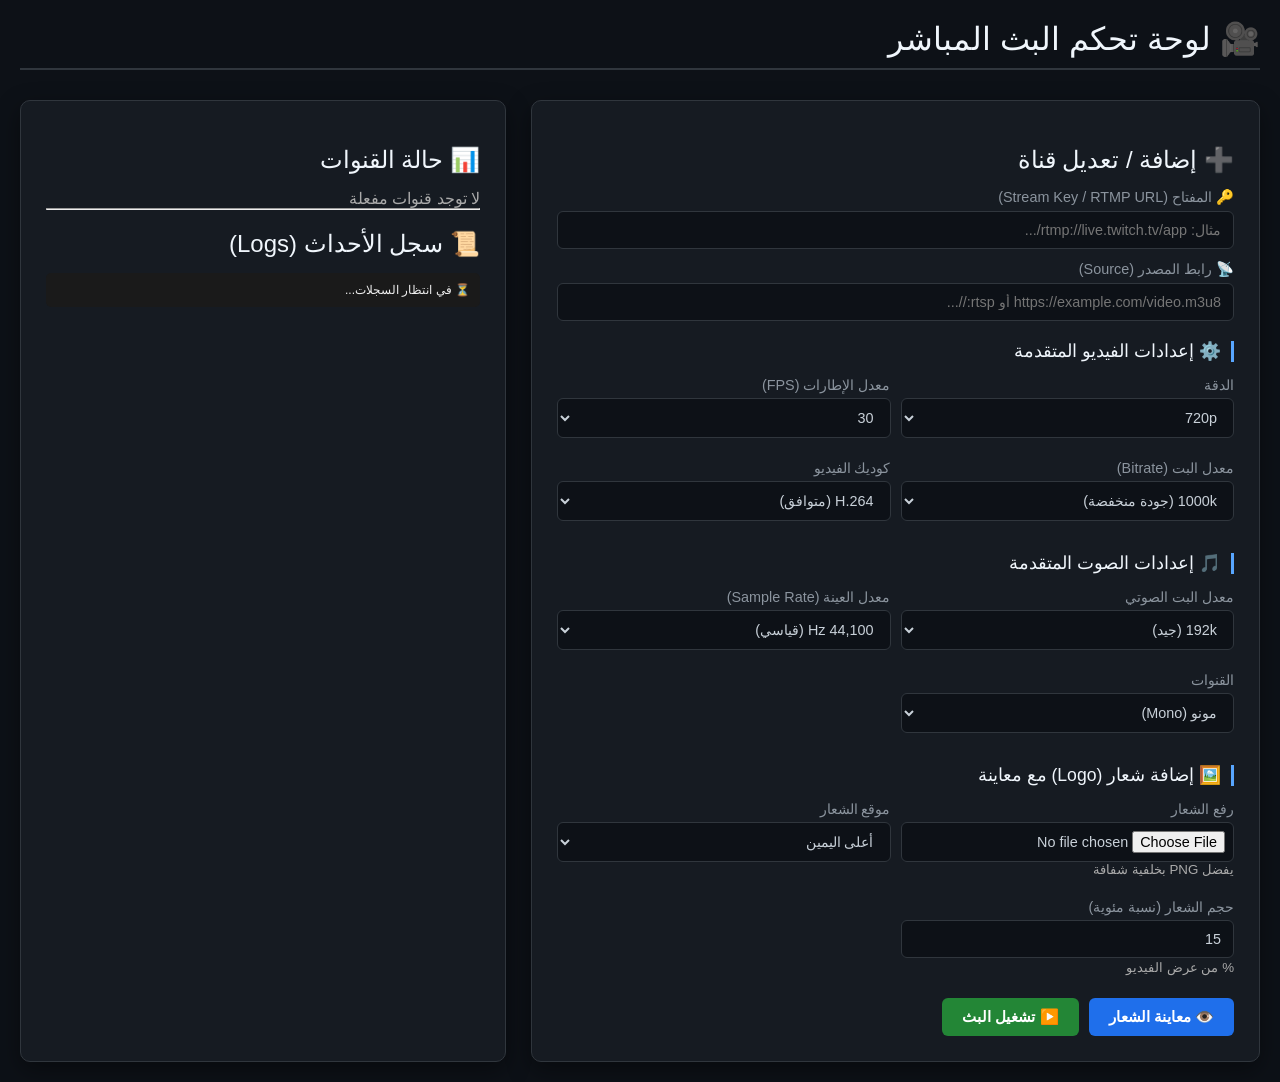
==== templates/index.html @ 967a6b56 "stre" ====
<!DOCTYPE html>
<html lang="ar" dir="rtl">
<head>
    <meta charset="UTF-8">
    <meta name="viewport" content="width=device-width, initial-scale=1.0">
    <title>لوحة تحكم البث الاحترافية</title>
    <link rel="stylesheet" href="/static/style.css">
</head>
<body>
    <div class="container">
        <h1>🎥 لوحة تحكم البث المباشر</h1>
        
        <div class="grid">
            <!-- العمود الأيسر: إضافة قناة وإعدادات -->
            <div class="card">
                <h2>➕ إضافة / تعديل قناة</h2>
                <form id="channelForm">
                    <div class="form-group">
                        <label>🔑 المفتاح (Stream Key / RTMP URL)</label>
                        <input type="text" id="streamKey" placeholder="مثال: rtmp://live.twitch.tv/app/..." required>
                    </div>
                    <div class="form-group">
                        <label>📡 رابط المصدر (Source)</label>
                        <input type="text" id="sourceUrl" placeholder="https://example.com/video.m3u8 أو rtsp://..." required>
                    </div>
                    
                    <h3>⚙️ إعدادات الفيديو المتقدمة</h3>
                    <div class="form-row">
                        <div class="form-group">
                            <label>الدقة</label>
                            <select id="resolution">
                                <option value="1920x1080">1080p</option>
                                <option value="1280x720" selected>720p</option>
                                <option value="854x480">480p</option>
                                <option value="640x360">360p</option>
                            </select>
                        </div>
                        <div class="form-group">
                            <label>معدل الإطارات (FPS)</label>
                            <select id="fps">
                                <option value="60">60</option>
                                <option value="30" selected>30</option>
                                <option value="25">25</option>
                            </select>
                        </div>
                        <div class="form-group">
                            <label>معدل البت (Bitrate)</label>
                            <select id="videoBitrate">
                                <option value="4500k">4500k (جودة عالية)</option>
                                <option value="2500k">2500k (جودة متوسطة)</option>
                                <option value="1000k" selected>1000k (جودة منخفضة)</option>
                            </select>
                        </div>
                        <div class="form-group">
                            <label>كوديك الفيديو</label>
                            <select id="videoCodec">
                                <option value="libx264">H.264 (متوافق)</option>
                                <option value="libx265">H.265 (كفاءة أعلى)</option>
                            </select>
                        </div>
                    </div>

                    <h3>🎵 إعدادات الصوت المتقدمة</h3>
                    <div class="form-row">
                        <div class="form-group">
                            <label>معدل البت الصوتي</label>
                            <select id="audioBitrate">
                                <option value="320k">320k (عالٍ)</option>
                                <option value="192k" selected>192k (جيد)</option>
                                <option value="128k">128k (اقتصادي)</option>
                                <option value="64k">64k (منخفض)</option>
                            </select>
                        </div>
                        <div class="form-group">
                            <label>معدل العينة (Sample Rate)</label>
                            <select id="sampleRate">
                                <option value="48000">48,000 Hz (جودة CD)</option>
                                <option value="44100" selected>44,100 Hz (قياسي)</option>
                                <option value="22050">22,050 Hz</option>
                            </select>
                        </div>
                        <div class="form-group">
                            <label>القنوات</label>
                            <select id="audioChannels">
                                <option value="2">ستيريو (Stereo)</option>
                                <option value="1" selected>مونو (Mono)</option>
                            </select>
                        </div>
                    </div>

                    <h3>🖼️ إضافة شعار (Logo) مع معاينة</h3>
                    <div class="form-row">
                        <div class="form-group">
                            <label>رفع الشعار</label>
                            <input type="file" id="logoFile" accept="image/png,image/jpeg,image/webp">
                            <small style="display:block; color:#aaa;">يفضل PNG بخلفية شفافة</small>
                        </div>
                        <div class="form-group">
                            <label>موقع الشعار</label>
                            <select id="logoPosition">
                                <option value="top-left">أعلى اليسار</option>
                                <option value="top-right" selected>أعلى اليمين</option>
                                <option value="bottom-left">أسفل اليسار</option>
                                <option value="bottom-right">أسفل اليمين</option>
                                <option value="center">الوسط</option>
                            </select>
                        </div>
                        <div class="form-group">
                            <label>حجم الشعار (نسبة مئوية)</label>
                            <input type="number" id="logoScale" value="15" min="5" max="50" step="5">
                            <small style="color:#aaa;">% من عرض الفيديو</small>
                        </div>
                    </div>
                    
                    <div style="display: flex; gap: 10px; margin-top: 10px;">
                        <button type="button" id="previewBtn" class="btn btn-secondary">👁️ معاينة الشعار</button>
                        <button type="submit" class="btn btn-primary">▶️ تشغيل البث</button>
                    </div>
                </form>
                <div id="previewContainer" style="display:none; margin-top:15px; text-align:center;">
                    <h4>📸 معاينة البث مع الشعار</h4>
                    <img id="previewImage" src="" alt="معاينة" style="max-width:100%; border-radius:8px; border:1px solid #333;">
                    <p id="previewError" style="color:#ff6b6b;"></p>
                </div>
            </div>

            <!-- العمود الأيمن: حالة القنوات والسجلات -->
            <div class="card">
                <h2>📊 حالة القنوات</h2>
                <div id="channelsStatus">
                    <p style="color:#aaa;">لا توجد قنوات مفعلة</p>
                </div>
                <hr>
                <h2>📜 سجل الأحداث (Logs)</h2>
                <div id="logsContainer">
                    <pre id="logsDisplay" style="background:#1a1a1a; padding:10px; border-radius:5px; max-height:300px; overflow-y:auto; font-size:12px; color:#eee;">⏳ في انتظار السجلات...</pre>
                </div>
            </div>
        </div>
    </div>
    <script src="/static/script.js"></script>
</body>
</html>
---- static/style.css ----
* {
    margin: 0;
    padding: 0;
    box-sizing: border-box;
    font-family: 'Segoe UI', Tahoma, Geneva, Verdana, sans-serif;
}
body {
    background: #0d1117;
    color: #c9d1d9;
    padding: 20px;
    min-height: 100vh;
}
.container {
    max-width: 1400px;
    margin: 0 auto;
}
h1 {
    margin-bottom: 30px;
    font-weight: 300;
    border-bottom: 2px solid #30363d;
    padding-bottom: 10px;
    color: #f0f6fc;
}
h2, h3 {
    font-weight: 400;
    margin-top: 20px;
    margin-bottom: 15px;
    color: #f0f6fc;
}
h3 {
    font-size: 1.1rem;
    border-right: 3px solid #58a6ff;
    padding-right: 10px;
}
.grid {
    display: grid;
    grid-template-columns: 1.5fr 1fr;
    gap: 25px;
}
.card {
    background: #161b22;
    border: 1px solid #30363d;
    border-radius: 10px;
    padding: 25px;
    box-shadow: 0 8px 24px rgba(0,0,0,0.4);
}
.form-group {
    margin-bottom: 12px;
}
.form-group label {
    display: block;
    margin-bottom: 5px;
    font-weight: 500;
    font-size: 0.9rem;
    color: #8b949e;
}
.form-row {
    display: grid;
    grid-template-columns: 1fr 1fr;
    gap: 10px;
}
input, select {
    width: 100%;
    padding: 10px 12px;
    background: #0d1117;
    border: 1px solid #30363d;
    border-radius: 6px;
    color: #c9d1d9;
    font-size: 0.9rem;
    transition: border 0.2s;
}
input:focus, select:focus {
    outline: none;
    border-color: #58a6ff;
}
input[type="file"] {
    padding: 8px;
    background: #0d1117;
}
.btn {
    padding: 10px 20px;
    border: none;
    border-radius: 6px;
    font-weight: 600;
    cursor: pointer;
    transition: all 0.2s;
    font-size: 0.95rem;
}
.btn-primary {
    background: #238636;
    color: white;
}
.btn-primary:hover {
    background: #2ea043;
}
.btn-secondary {
    background: #1f6feb;
    color: white;
}
.btn-secondary:hover {
    background: #388bfd;
}
.btn-danger {
    background: #da3633;
    color: white;
}
.btn-danger:hover {
    background: #f85149;
}
.btn-sm {
    padding: 5px 12px;
    font-size: 0.8rem;
}
#channelsStatus {
    margin-top: 10px;
}
.channel-item {
    background: #0d1117;
    border: 1px solid #21262d;
    border-radius: 6px;
    padding: 12px;
    margin-bottom: 10px;
    transition: 0.2s;
}
.channel-item .key {
    font-weight: bold;
    color: #58a6ff;
}
.status-badge {
    display: inline-block;
    padding: 3px 10px;
    border-radius: 20px;
    font-size: 0.7rem;
    font-weight: 600;
    margin-right: 8px;
}
.status-running { background: #238636; color: white; }
.status-stopped { background: #8b949e; color: #0d1117; }
.status-error { background: #da3633; color: white; }
.status-starting { background: #d29922; color: #0d1117; }
.channel-actions {
    margin-top: 8px;
    display: flex;
    gap: 8px;
    flex-wrap: wrap;
}
#logsDisplay {
    white-space: pre-wrap;
    word-wrap: break-word;
    max-height: 400px;
}
#previewImage {
    max-height: 300px;
    object-fit: contain;
}
@media (max-width: 800px) {
    .grid {
        grid-template-columns: 1fr;
    }
    .form-row {
        grid-template-columns: 1fr;
    }
}
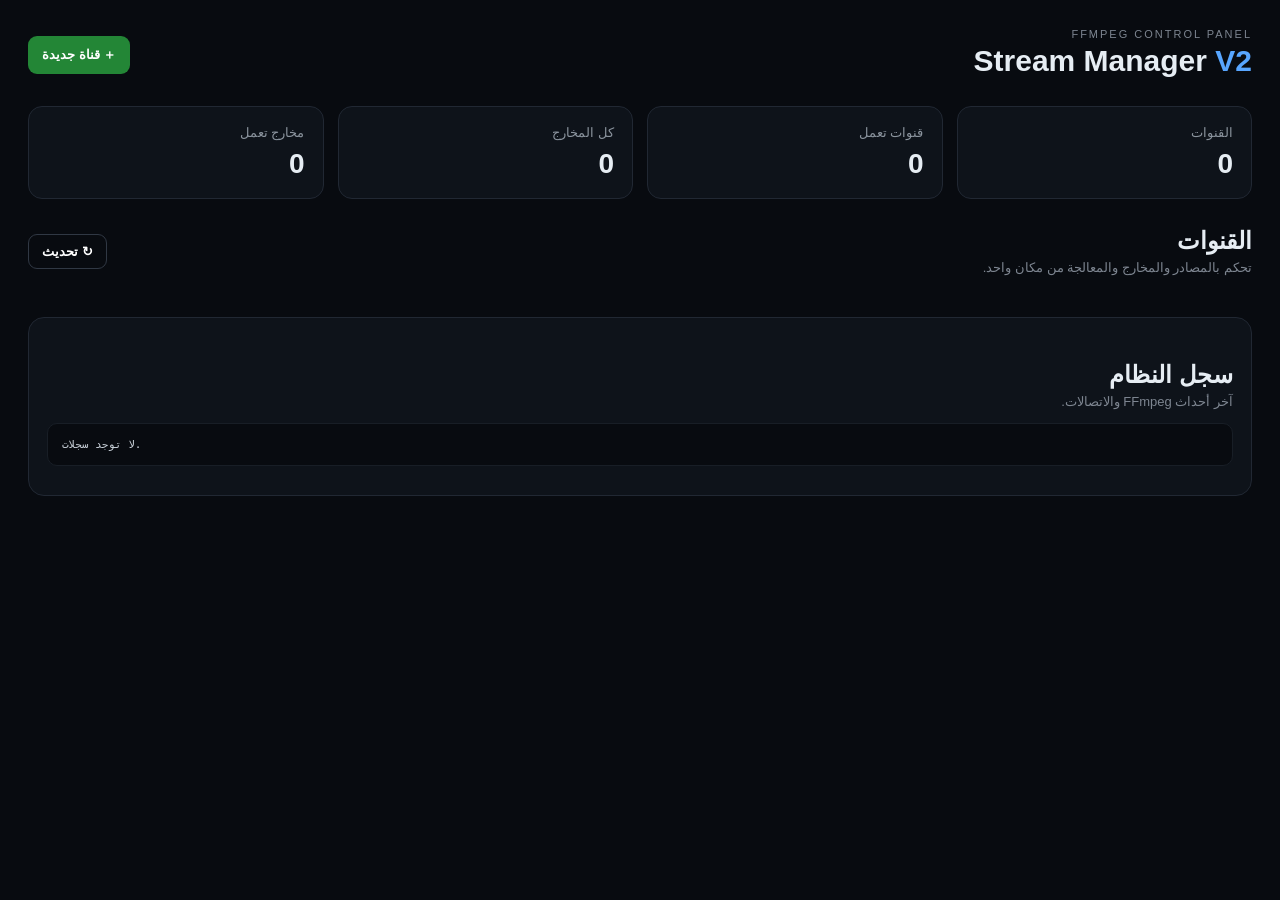
==== commit 3251718b: "new" ====
--- a/templates/index.html
+++ b/templates/index.html
@@ -1,143 +1,57 @@
-<!DOCTYPE html>
+<!doctype html>
 <html lang="ar" dir="rtl">
 <head>
-    <meta charset="UTF-8">
-    <meta name="viewport" content="width=device-width, initial-scale=1.0">
-    <title>لوحة تحكم البث الاحترافية</title>
-    <link rel="stylesheet" href="/static/style.css">
+  <meta charset="utf-8">
+  <meta name="viewport" content="width=device-width,initial-scale=1">
+  <title>Stream Manager V2</title>
+  <link rel="stylesheet" href="/static/style.css">
 </head>
 <body>
-    <div class="container">
-        <h1>🎥 لوحة تحكم البث المباشر</h1>
-        
-        <div class="grid">
-            <!-- العمود الأيسر: إضافة قناة وإعدادات -->
-            <div class="card">
-                <h2>➕ إضافة / تعديل قناة</h2>
-                <form id="channelForm">
-                    <div class="form-group">
-                        <label>🔑 المفتاح (Stream Key / RTMP URL)</label>
-                        <input type="text" id="streamKey" placeholder="مثال: rtmp://live.twitch.tv/app/..." required>
-                    </div>
-                    <div class="form-group">
-                        <label>📡 رابط المصدر (Source)</label>
-                        <input type="text" id="sourceUrl" placeholder="https://example.com/video.m3u8 أو rtsp://..." required>
-                    </div>
-                    
-                    <h3>⚙️ إعدادات الفيديو المتقدمة</h3>
-                    <div class="form-row">
-                        <div class="form-group">
-                            <label>الدقة</label>
-                            <select id="resolution">
-                                <option value="1920x1080">1080p</option>
-                                <option value="1280x720" selected>720p</option>
-                                <option value="854x480">480p</option>
-                                <option value="640x360">360p</option>
-                            </select>
-                        </div>
-                        <div class="form-group">
-                            <label>معدل الإطارات (FPS)</label>
-                            <select id="fps">
-                                <option value="60">60</option>
-                                <option value="30" selected>30</option>
-                                <option value="25">25</option>
-                            </select>
-                        </div>
-                        <div class="form-group">
-                            <label>معدل البت (Bitrate)</label>
-                            <select id="videoBitrate">
-                                <option value="4500k">4500k (جودة عالية)</option>
-                                <option value="2500k">2500k (جودة متوسطة)</option>
-                                <option value="1000k" selected>1000k (جودة منخفضة)</option>
-                            </select>
-                        </div>
-                        <div class="form-group">
-                            <label>كوديك الفيديو</label>
-                            <select id="videoCodec">
-                                <option value="libx264">H.264 (متوافق)</option>
-                                <option value="libx265">H.265 (كفاءة أعلى)</option>
-                            </select>
-                        </div>
-                    </div>
+<div class="app">
+  <header class="topbar">
+    <div>
+      <div class="eyebrow">FFMPEG CONTROL PANEL</div>
+      <h1>Stream Manager <span>V2</span></h1>
+    </div>
+    <button class="btn primary" onclick="openChannelModal()">＋ قناة جديدة</button>
+  </header>
 
-                    <h3>🎵 إعدادات الصوت المتقدمة</h3>
-                    <div class="form-row">
-                        <div class="form-group">
-                            <label>معدل البت الصوتي</label>
-                            <select id="audioBitrate">
-                                <option value="320k">320k (عالٍ)</option>
-                                <option value="192k" selected>192k (جيد)</option>
-                                <option value="128k">128k (اقتصادي)</option>
-                                <option value="64k">64k (منخفض)</option>
-                            </select>
-                        </div>
-                        <div class="form-group">
-                            <label>معدل العينة (Sample Rate)</label>
-                            <select id="sampleRate">
-                                <option value="48000">48,000 Hz (جودة CD)</option>
-                                <option value="44100" selected>44,100 Hz (قياسي)</option>
-                                <option value="22050">22,050 Hz</option>
-                            </select>
-                        </div>
-                        <div class="form-group">
-                            <label>القنوات</label>
-                            <select id="audioChannels">
-                                <option value="2">ستيريو (Stereo)</option>
-                                <option value="1" selected>مونو (Mono)</option>
-                            </select>
-                        </div>
-                    </div>
+  <section class="stats">
+    <div class="stat"><span>القنوات</span><b id="statChannels">0</b></div>
+    <div class="stat"><span>قنوات تعمل</span><b id="statRunning">0</b></div>
+    <div class="stat"><span>كل المخارج</span><b id="statOutputs">0</b></div>
+    <div class="stat"><span>مخارج تعمل</span><b id="statRunningOutputs">0</b></div>
+  </section>
 
-                    <h3>🖼️ إضافة شعار (Logo) مع معاينة</h3>
-                    <div class="form-row">
-                        <div class="form-group">
-                            <label>رفع الشعار</label>
-                            <input type="file" id="logoFile" accept="image/png,image/jpeg,image/webp">
-                            <small style="display:block; color:#aaa;">يفضل PNG بخلفية شفافة</small>
-                        </div>
-                        <div class="form-group">
-                            <label>موقع الشعار</label>
-                            <select id="logoPosition">
-                                <option value="top-left">أعلى اليسار</option>
-                                <option value="top-right" selected>أعلى اليمين</option>
-                                <option value="bottom-left">أسفل اليسار</option>
-                                <option value="bottom-right">أسفل اليمين</option>
-                                <option value="center">الوسط</option>
-                            </select>
-                        </div>
-                        <div class="form-group">
-                            <label>حجم الشعار (نسبة مئوية)</label>
-                            <input type="number" id="logoScale" value="15" min="5" max="50" step="5">
-                            <small style="color:#aaa;">% من عرض الفيديو</small>
-                        </div>
-                    </div>
-                    
-                    <div style="display: flex; gap: 10px; margin-top: 10px;">
-                        <button type="button" id="previewBtn" class="btn btn-secondary">👁️ معاينة الشعار</button>
-                        <button type="submit" class="btn btn-primary">▶️ تشغيل البث</button>
-                    </div>
-                </form>
-                <div id="previewContainer" style="display:none; margin-top:15px; text-align:center;">
-                    <h4>📸 معاينة البث مع الشعار</h4>
-                    <img id="previewImage" src="" alt="معاينة" style="max-width:100%; border-radius:8px; border:1px solid #333;">
-                    <p id="previewError" style="color:#ff6b6b;"></p>
-                </div>
-            </div>
+  <main>
+    <div class="section-head">
+      <div>
+        <h2>القنوات</h2>
+        <p>تحكم بالمصادر والمخارج والمعالجة من مكان واحد.</p>
+      </div>
+      <button class="btn ghost" onclick="loadAll()">↻ تحديث</button>
+    </div>
+    <div id="channels" class="channels"></div>
+  </main>
 
-            <!-- العمود الأيمن: حالة القنوات والسجلات -->
-            <div class="card">
-                <h2>📊 حالة القنوات</h2>
-                <div id="channelsStatus">
-                    <p style="color:#aaa;">لا توجد قنوات مفعلة</p>
-                </div>
-                <hr>
-                <h2>📜 سجل الأحداث (Logs)</h2>
-                <div id="logsContainer">
-                    <pre id="logsDisplay" style="background:#1a1a1a; padding:10px; border-radius:5px; max-height:300px; overflow-y:auto; font-size:12px; color:#eee;">⏳ في انتظار السجلات...</pre>
-                </div>
-            </div>
-        </div>
+  <section class="logs-panel">
+    <div class="section-head">
+      <div><h2>سجل النظام</h2><p>آخر أحداث FFmpeg والاتصالات.</p></div>
     </div>
-    <script src="/static/script.js"></script>
+    <pre id="logs">لا توجد سجلات.</pre>
+  </section>
+</div>
+
+<div id="modal" class="modal hidden">
+  <div class="modal-box">
+    <div class="modal-head">
+      <h2 id="modalTitle">قناة جديدة</h2>
+      <button class="icon" onclick="closeModal()">×</button>
+    </div>
+    <div id="modalBody"></div>
+  </div>
+</div>
+
+<script src="/static/script.js"></script>
 </body>
-</html>+</html>
--- a/static/style.css
+++ b/static/style.css
@@ -1,163 +1 @@
-* {
-    margin: 0;
-    padding: 0;
-    box-sizing: border-box;
-    font-family: 'Segoe UI', Tahoma, Geneva, Verdana, sans-serif;
-}
-body {
-    background: #0d1117;
-    color: #c9d1d9;
-    padding: 20px;
-    min-height: 100vh;
-}
-.container {
-    max-width: 1400px;
-    margin: 0 auto;
-}
-h1 {
-    margin-bottom: 30px;
-    font-weight: 300;
-    border-bottom: 2px solid #30363d;
-    padding-bottom: 10px;
-    color: #f0f6fc;
-}
-h2, h3 {
-    font-weight: 400;
-    margin-top: 20px;
-    margin-bottom: 15px;
-    color: #f0f6fc;
-}
-h3 {
-    font-size: 1.1rem;
-    border-right: 3px solid #58a6ff;
-    padding-right: 10px;
-}
-.grid {
-    display: grid;
-    grid-template-columns: 1.5fr 1fr;
-    gap: 25px;
-}
-.card {
-    background: #161b22;
-    border: 1px solid #30363d;
-    border-radius: 10px;
-    padding: 25px;
-    box-shadow: 0 8px 24px rgba(0,0,0,0.4);
-}
-.form-group {
-    margin-bottom: 12px;
-}
-.form-group label {
-    display: block;
-    margin-bottom: 5px;
-    font-weight: 500;
-    font-size: 0.9rem;
-    color: #8b949e;
-}
-.form-row {
-    display: grid;
-    grid-template-columns: 1fr 1fr;
-    gap: 10px;
-}
-input, select {
-    width: 100%;
-    padding: 10px 12px;
-    background: #0d1117;
-    border: 1px solid #30363d;
-    border-radius: 6px;
-    color: #c9d1d9;
-    font-size: 0.9rem;
-    transition: border 0.2s;
-}
-input:focus, select:focus {
-    outline: none;
-    border-color: #58a6ff;
-}
-input[type="file"] {
-    padding: 8px;
-    background: #0d1117;
-}
-.btn {
-    padding: 10px 20px;
-    border: none;
-    border-radius: 6px;
-    font-weight: 600;
-    cursor: pointer;
-    transition: all 0.2s;
-    font-size: 0.95rem;
-}
-.btn-primary {
-    background: #238636;
-    color: white;
-}
-.btn-primary:hover {
-    background: #2ea043;
-}
-.btn-secondary {
-    background: #1f6feb;
-    color: white;
-}
-.btn-secondary:hover {
-    background: #388bfd;
-}
-.btn-danger {
-    background: #da3633;
-    color: white;
-}
-.btn-danger:hover {
-    background: #f85149;
-}
-.btn-sm {
-    padding: 5px 12px;
-    font-size: 0.8rem;
-}
-#channelsStatus {
-    margin-top: 10px;
-}
-.channel-item {
-    background: #0d1117;
-    border: 1px solid #21262d;
-    border-radius: 6px;
-    padding: 12px;
-    margin-bottom: 10px;
-    transition: 0.2s;
-}
-.channel-item .key {
-    font-weight: bold;
-    color: #58a6ff;
-}
-.status-badge {
-    display: inline-block;
-    padding: 3px 10px;
-    border-radius: 20px;
-    font-size: 0.7rem;
-    font-weight: 600;
-    margin-right: 8px;
-}
-.status-running { background: #238636; color: white; }
-.status-stopped { background: #8b949e; color: #0d1117; }
-.status-error { background: #da3633; color: white; }
-.status-starting { background: #d29922; color: #0d1117; }
-.channel-actions {
-    margin-top: 8px;
-    display: flex;
-    gap: 8px;
-    flex-wrap: wrap;
-}
-#logsDisplay {
-    white-space: pre-wrap;
-    word-wrap: break-word;
-    max-height: 400px;
-}
-#previewImage {
-    max-height: 300px;
-    object-fit: contain;
-}
-@media (max-width: 800px) {
-    .grid {
-        grid-template-columns: 1fr;
-    }
-    .form-row {
-        grid-template-columns: 1fr;
-    }
-}+*{box-sizing:border-box}body{margin:0;background:#080b10;color:#e6edf3;font-family:Segoe UI,Tahoma,Arial,sans-serif}.app{max-width:1450px;margin:auto;padding:28px}.topbar{display:flex;justify-content:space-between;align-items:center;gap:20px;margin-bottom:24px}.eyebrow{font-size:11px;color:#7d8590;letter-spacing:2px}.topbar h1{margin:4px 0;font-size:30px}.topbar h1 span{color:#58a6ff}.stats{display:grid;grid-template-columns:repeat(4,1fr);gap:14px;margin-bottom:28px}.stat{background:#0e131a;border:1px solid #212833;border-radius:14px;padding:18px}.stat span{display:block;color:#8b949e;font-size:13px;margin-bottom:8px}.stat b{font-size:28px}.section-head{display:flex;justify-content:space-between;align-items:center;gap:15px;margin:25px 0 14px}.section-head h2{margin:0}.section-head p{margin:5px 0 0;color:#7d8590;font-size:13px}.channels{display:grid;grid-template-columns:repeat(auto-fill,minmax(420px,1fr));gap:16px}.channel{background:#0e131a;border:1px solid #212833;border-radius:16px;overflow:hidden}.channel-head{padding:17px;display:flex;justify-content:space-between;gap:15px;border-bottom:1px solid #212833}.channel-title{font-weight:700;font-size:18px}.source{color:#7d8590;font-size:12px;margin-top:6px;word-break:break-all}.badge{font-size:11px;border-radius:999px;padding:5px 9px;white-space:nowrap}.run{background:#173d2a;color:#3fb950}.stop{background:#252b33;color:#8b949e}.err{background:#4b1e22;color:#ff7b72}.output{padding:13px 17px;border-bottom:1px solid #181e26}.output-row{display:flex;justify-content:space-between;gap:10px;align-items:center}.output-name{font-weight:600}.meta{font-size:12px;color:#8b949e;margin-top:6px}.actions{display:flex;gap:7px;flex-wrap:wrap;margin-top:12px}.btn{border:1px solid transparent;border-radius:9px;padding:9px 13px;color:white;cursor:pointer;font-weight:600;background:#212833}.btn.primary{background:#238636}.btn.blue{background:#1f6feb}.btn.danger{background:#da3633}.btn.ghost{background:transparent;border-color:#303844}.btn.small{font-size:12px;padding:6px 9px}.logs-panel{margin-top:28px;background:#0e131a;border:1px solid #212833;border-radius:16px;padding:18px}.logs-panel pre{background:#080b10;border:1px solid #181e26;border-radius:10px;padding:14px;max-height:330px;overflow:auto;color:#c9d1d9;font-size:11px;white-space:pre-wrap;direction:ltr;text-align:left}.modal{position:fixed;inset:0;background:#0009;display:flex;align-items:center;justify-content:center;padding:18px;z-index:20}.hidden{display:none}.modal-box{width:min(900px,100%);max-height:92vh;overflow:auto;background:#0e131a;border:1px solid #303844;border-radius:16px;box-shadow:0 20px 80px #000b}.modal-head{display:flex;justify-content:space-between;padding:18px;border-bottom:1px solid #212833}.modal-head h2{margin:0}.icon{background:none;border:0;color:#aaa;font-size:28px;cursor:pointer}.form{padding:18px}.grid2{display:grid;grid-template-columns:1fr 1fr;gap:12px}.field{margin-bottom:12px}.field label{display:block;color:#8b949e;font-size:12px;margin-bottom:6px}.field input,.field select,.field textarea{width:100%;padding:10px;background:#080b10;color:#e6edf3;border:1px solid #303844;border-radius:8px}.field textarea{min-height:80px;resize:vertical}.check{display:flex;gap:8px;align-items:center;color:#c9d1d9;font-size:13px}.subhead{font-size:14px;font-weight:700;margin:20px 0 10px;padding-right:9px;border-right:3px solid #58a6ff}.output-list{border:1px solid #212833;border-radius:10px;margin-bottom:12px}.empty{padding:30px;text-align:center;color:#7d8590;border:1px dashed #303844;border-radius:14px}.danger-text{color:#ff7b72}@media(max-width:800px){.stats{grid-template-columns:1fr 1fr}.channels{grid-template-columns:1fr}.grid2{grid-template-columns:1fr}.topbar{align-items:flex-start;flex-direction:column}}
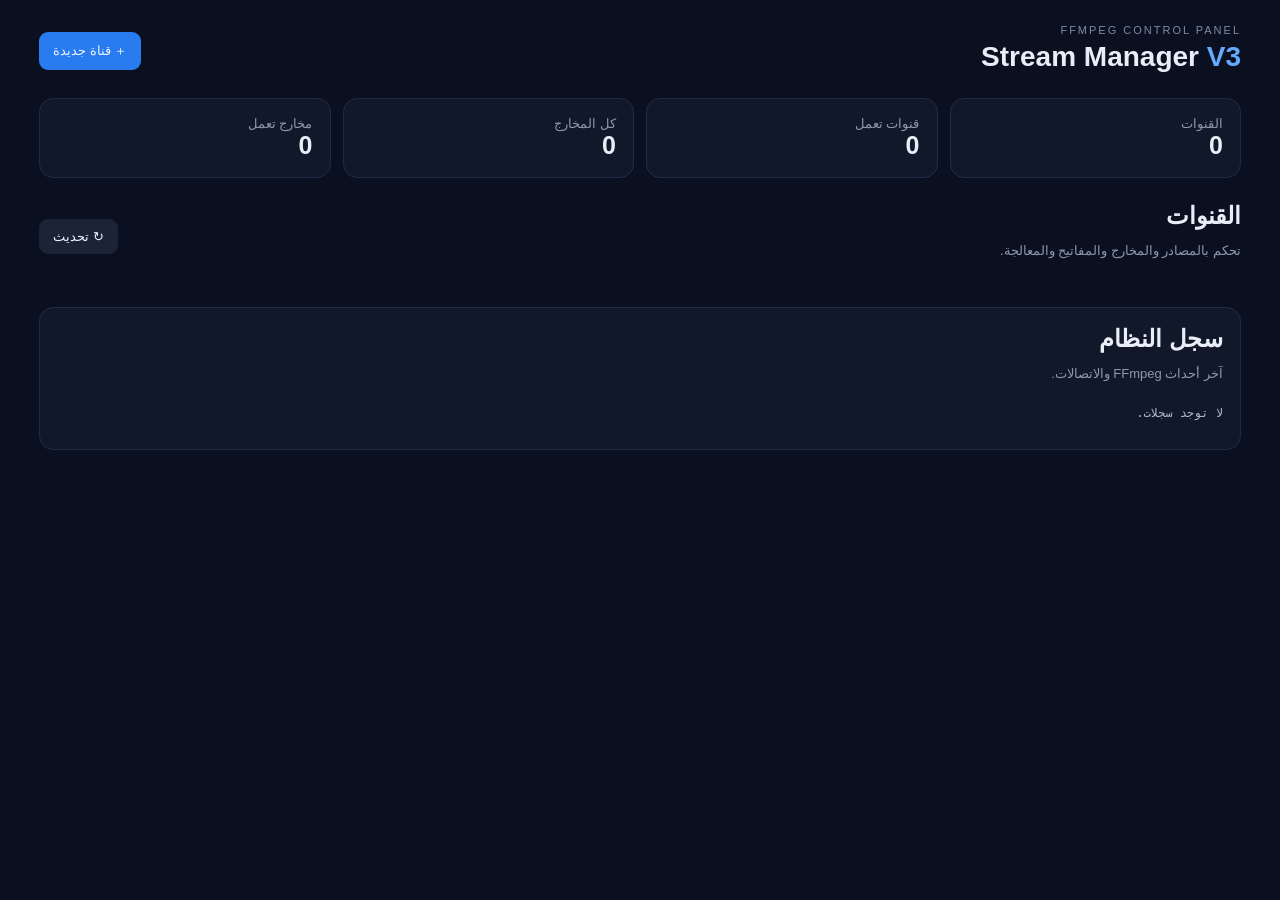
==== commit 3653351c: "v3" ====
--- a/templates/index.html
+++ b/templates/index.html
@@ -3,7 +3,7 @@
 <head>
   <meta charset="utf-8">
   <meta name="viewport" content="width=device-width,initial-scale=1">
-  <title>Stream Manager V2</title>
+  <title>Stream Manager V3</title>
   <link rel="stylesheet" href="/static/style.css">
 </head>
 <body>
@@ -11,7 +11,7 @@
   <header class="topbar">
     <div>
       <div class="eyebrow">FFMPEG CONTROL PANEL</div>
-      <h1>Stream Manager <span>V2</span></h1>
+      <h1>Stream Manager <span>V3</span></h1>
     </div>
     <button class="btn primary" onclick="openChannelModal()">＋ قناة جديدة</button>
   </header>
@@ -25,19 +25,14 @@
 
   <main>
     <div class="section-head">
-      <div>
-        <h2>القنوات</h2>
-        <p>تحكم بالمصادر والمخارج والمعالجة من مكان واحد.</p>
-      </div>
-      <button class="btn ghost" onclick="loadAll()">↻ تحديث</button>
+      <div><h2>القنوات</h2><p>تحكم بالمصادر والمخارج والمفاتيح والمعالجة.</p></div>
+      <button class="btn ghost" onclick="loadAll(true)">↻ تحديث</button>
     </div>
     <div id="channels" class="channels"></div>
   </main>
 
   <section class="logs-panel">
-    <div class="section-head">
-      <div><h2>سجل النظام</h2><p>آخر أحداث FFmpeg والاتصالات.</p></div>
-    </div>
+    <div class="section-head"><div><h2>سجل النظام</h2><p>آخر أحداث FFmpeg والاتصالات.</p></div></div>
     <pre id="logs">لا توجد سجلات.</pre>
   </section>
 </div>
@@ -48,10 +43,9 @@
       <h2 id="modalTitle">قناة جديدة</h2>
       <button class="icon" onclick="closeModal()">×</button>
     </div>
-    <div id="modalBody"></div>
+    <div id="modalBody" class="modal-body"></div>
   </div>
 </div>
-
 <script src="/static/script.js"></script>
 </body>
 </html>
--- a/static/style.css
+++ b/static/style.css
@@ -1 +1 @@
-*{box-sizing:border-box}body{margin:0;background:#080b10;color:#e6edf3;font-family:Segoe UI,Tahoma,Arial,sans-serif}.app{max-width:1450px;margin:auto;padding:28px}.topbar{display:flex;justify-content:space-between;align-items:center;gap:20px;margin-bottom:24px}.eyebrow{font-size:11px;color:#7d8590;letter-spacing:2px}.topbar h1{margin:4px 0;font-size:30px}.topbar h1 span{color:#58a6ff}.stats{display:grid;grid-template-columns:repeat(4,1fr);gap:14px;margin-bottom:28px}.stat{background:#0e131a;border:1px solid #212833;border-radius:14px;padding:18px}.stat span{display:block;color:#8b949e;font-size:13px;margin-bottom:8px}.stat b{font-size:28px}.section-head{display:flex;justify-content:space-between;align-items:center;gap:15px;margin:25px 0 14px}.section-head h2{margin:0}.section-head p{margin:5px 0 0;color:#7d8590;font-size:13px}.channels{display:grid;grid-template-columns:repeat(auto-fill,minmax(420px,1fr));gap:16px}.channel{background:#0e131a;border:1px solid #212833;border-radius:16px;overflow:hidden}.channel-head{padding:17px;display:flex;justify-content:space-between;gap:15px;border-bottom:1px solid #212833}.channel-title{font-weight:700;font-size:18px}.source{color:#7d8590;font-size:12px;margin-top:6px;word-break:break-all}.badge{font-size:11px;border-radius:999px;padding:5px 9px;white-space:nowrap}.run{background:#173d2a;color:#3fb950}.stop{background:#252b33;color:#8b949e}.err{background:#4b1e22;color:#ff7b72}.output{padding:13px 17px;border-bottom:1px solid #181e26}.output-row{display:flex;justify-content:space-between;gap:10px;align-items:center}.output-name{font-weight:600}.meta{font-size:12px;color:#8b949e;margin-top:6px}.actions{display:flex;gap:7px;flex-wrap:wrap;margin-top:12px}.btn{border:1px solid transparent;border-radius:9px;padding:9px 13px;color:white;cursor:pointer;font-weight:600;background:#212833}.btn.primary{background:#238636}.btn.blue{background:#1f6feb}.btn.danger{background:#da3633}.btn.ghost{background:transparent;border-color:#303844}.btn.small{font-size:12px;padding:6px 9px}.logs-panel{margin-top:28px;background:#0e131a;border:1px solid #212833;border-radius:16px;padding:18px}.logs-panel pre{background:#080b10;border:1px solid #181e26;border-radius:10px;padding:14px;max-height:330px;overflow:auto;color:#c9d1d9;font-size:11px;white-space:pre-wrap;direction:ltr;text-align:left}.modal{position:fixed;inset:0;background:#0009;display:flex;align-items:center;justify-content:center;padding:18px;z-index:20}.hidden{display:none}.modal-box{width:min(900px,100%);max-height:92vh;overflow:auto;background:#0e131a;border:1px solid #303844;border-radius:16px;box-shadow:0 20px 80px #000b}.modal-head{display:flex;justify-content:space-between;padding:18px;border-bottom:1px solid #212833}.modal-head h2{margin:0}.icon{background:none;border:0;color:#aaa;font-size:28px;cursor:pointer}.form{padding:18px}.grid2{display:grid;grid-template-columns:1fr 1fr;gap:12px}.field{margin-bottom:12px}.field label{display:block;color:#8b949e;font-size:12px;margin-bottom:6px}.field input,.field select,.field textarea{width:100%;padding:10px;background:#080b10;color:#e6edf3;border:1px solid #303844;border-radius:8px}.field textarea{min-height:80px;resize:vertical}.check{display:flex;gap:8px;align-items:center;color:#c9d1d9;font-size:13px}.subhead{font-size:14px;font-weight:700;margin:20px 0 10px;padding-right:9px;border-right:3px solid #58a6ff}.output-list{border:1px solid #212833;border-radius:10px;margin-bottom:12px}.empty{padding:30px;text-align:center;color:#7d8590;border:1px dashed #303844;border-radius:14px}.danger-text{color:#ff7b72}@media(max-width:800px){.stats{grid-template-columns:1fr 1fr}.channels{grid-template-columns:1fr}.grid2{grid-template-columns:1fr}.topbar{align-items:flex-start;flex-direction:column}}
+*{box-sizing:border-box}body{margin:0;background:#0b1020;color:#e9edf7;font-family:Arial,sans-serif}.app{max-width:1250px;margin:auto;padding:24px}.topbar,.section-head,.channel-head,.output-row,.actions,.output-editor-head{display:flex;align-items:center;justify-content:space-between;gap:12px}.topbar{margin-bottom:20px}.eyebrow{font-size:11px;color:#7d8aa8;letter-spacing:2px}h1{margin:5px 0;font-size:28px}h1 span{color:#65a9ff}h2{margin:0 0 4px}.section-head p,.meta,.source{color:#8d98ae;font-size:13px}.stats{display:grid;grid-template-columns:repeat(4,1fr);gap:12px;margin-bottom:24px}.stat,.channel,.logs-panel{background:#11182a;border:1px solid #202b43;border-radius:14px}.stat{padding:17px}.stat span{display:block;color:#8d98ae;font-size:13px}.stat b{font-size:25px}.channels{display:grid;gap:16px;margin-top:14px}.channel{overflow:hidden}.channel-head{padding:17px;border-bottom:1px solid #202b43}.channel-title{font-size:19px;font-weight:700}.output{padding:15px 17px;border-bottom:1px solid #1d2740}.output-name{font-weight:700}.badge{padding:5px 9px;border-radius:20px;font-size:11px;background:#252d3e}.badge.run{background:#123c2a;color:#62e29d}.badge.stop{color:#aab3c7}.actions{justify-content:flex-start;flex-wrap:wrap}.channel-actions{padding:14px 17px}.btn{border:0;border-radius:9px;padding:10px 14px;background:#273149;color:#eef2fb;cursor:pointer}.btn:hover{filter:brightness(1.15)}.btn:disabled{opacity:.5;cursor:wait}.btn.small{padding:7px 10px;font-size:12px}.btn.primary{background:#287cf0}.btn.blue{background:#3156bd}.btn.danger{background:#9d3040}.btn.ghost{background:#1b2437}.logs-panel{margin-top:22px;padding:17px}.logs-panel pre{max-height:300px;overflow:auto;white-space:pre-wrap;color:#aeb8ca;font-size:12px}.empty{text-align:center;padding:28px;color:#7d879d}.modal{position:fixed;inset:0;background:rgba(0,0,0,.72);display:flex;align-items:center;justify-content:center;padding:18px;z-index:100}.modal.hidden{display:none}.modal-box{width:min(1000px,100%);max-height:94vh;background:#11182a;border:1px solid #2a3855;border-radius:16px;overflow:hidden;box-shadow:0 20px 70px #000}.modal-head{position:sticky;top:0;z-index:5;background:#11182a;border-bottom:1px solid #26334e;padding:15px 18px;display:flex;justify-content:space-between;align-items:center}.modal-head .icon{position:sticky;right:0;width:38px;height:38px;border:0;border-radius:9px;background:#273149;color:#fff;font-size:25px;cursor:pointer}.modal-body{overflow:auto;max-height:calc(94vh - 70px);padding:18px}.form{display:grid;gap:14px}.grid2{display:grid;grid-template-columns:repeat(2,minmax(0,1fr));gap:12px}.field{display:grid;gap:6px}.field label{font-size:12px;color:#aab4c7}.field input,.field select,.field textarea{width:100%;background:#0b1220;color:#edf2ff;border:1px solid #293752;border-radius:8px;padding:10px}.field textarea{min-height:75px;resize:vertical}.check{display:flex;align-items:center;gap:8px;color:#aeb8ca;font-size:13px}.advanced{background:#0d1423;border:1px solid #202c45;border-radius:10px;padding:11px}.advanced summary{cursor:pointer;color:#b9c7df;font-weight:600}.subhead{font-weight:700;color:#aeb8ca;margin-top:6px}.output-list{background:#0d1423;border:1px solid #26334e;border-radius:12px;padding:13px;margin-top:10px}.output-editor-head{margin-bottom:12px}.quick-key{display:flex;gap:7px;margin:11px 0}.quick-key input{flex:1;background:#0b1220;color:#fff;border:1px solid #293752;border-radius:8px;padding:8px}.key-label{font-size:12px;color:#8995ac;align-self:center}.filter-grid output{display:block;color:#72aefc;font-size:12px}input[type=range]{padding:0}.modal-body .actions{margin-top:3px}@media(max-width:750px){.stats{grid-template-columns:repeat(2,1fr)}.grid2{grid-template-columns:1fr}.quick-key{flex-wrap:wrap}.quick-key input{min-width:180px}.app{padding:12px}.topbar{align-items:flex-start}.channel-actions .btn{flex:1}.modal{padding:8px}}
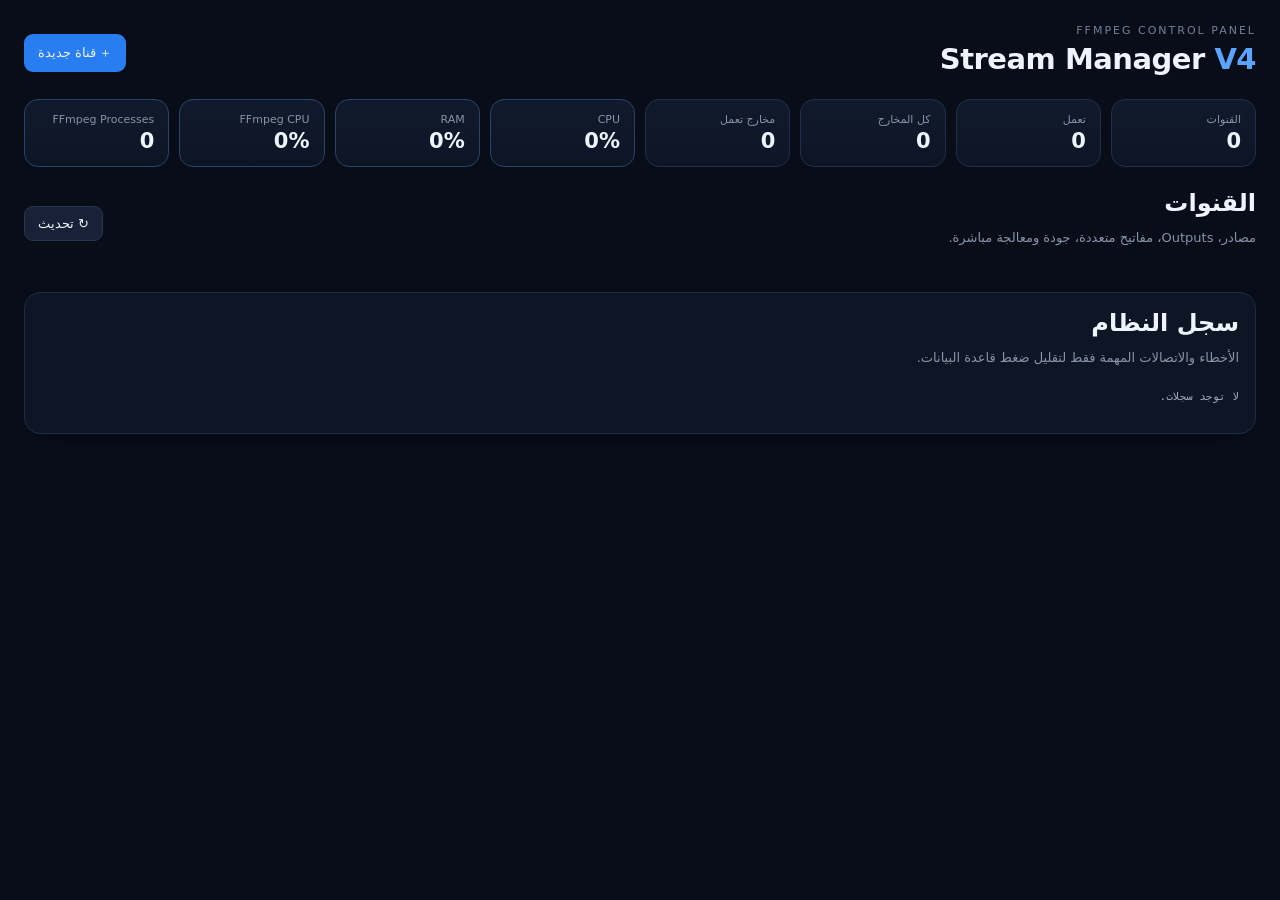
==== commit fc34d73a: "v4" ====
--- a/templates/index.html
+++ b/templates/index.html
@@ -1,51 +1,23 @@
 <!doctype html>
 <html lang="ar" dir="rtl">
 <head>
-  <meta charset="utf-8">
-  <meta name="viewport" content="width=device-width,initial-scale=1">
-  <title>Stream Manager V3</title>
-  <link rel="stylesheet" href="/static/style.css">
+<meta charset="utf-8"><meta name="viewport" content="width=device-width,initial-scale=1">
+<title>Stream Manager V4</title><link rel="stylesheet" href="/static/style.css">
 </head>
 <body>
 <div class="app">
-  <header class="topbar">
-    <div>
-      <div class="eyebrow">FFMPEG CONTROL PANEL</div>
-      <h1>Stream Manager <span>V3</span></h1>
-    </div>
-    <button class="btn primary" onclick="openChannelModal()">＋ قناة جديدة</button>
-  </header>
-
-  <section class="stats">
-    <div class="stat"><span>القنوات</span><b id="statChannels">0</b></div>
-    <div class="stat"><span>قنوات تعمل</span><b id="statRunning">0</b></div>
-    <div class="stat"><span>كل المخارج</span><b id="statOutputs">0</b></div>
-    <div class="stat"><span>مخارج تعمل</span><b id="statRunningOutputs">0</b></div>
-  </section>
-
-  <main>
-    <div class="section-head">
-      <div><h2>القنوات</h2><p>تحكم بالمصادر والمخارج والمفاتيح والمعالجة.</p></div>
-      <button class="btn ghost" onclick="loadAll(true)">↻ تحديث</button>
-    </div>
-    <div id="channels" class="channels"></div>
-  </main>
-
-  <section class="logs-panel">
-    <div class="section-head"><div><h2>سجل النظام</h2><p>آخر أحداث FFmpeg والاتصالات.</p></div></div>
-    <pre id="logs">لا توجد سجلات.</pre>
-  </section>
+<header class="topbar"><div><div class="eyebrow">FFMPEG CONTROL PANEL</div><h1>Stream Manager <span>V4</span></h1></div><button class="btn primary" onclick="openChannelModal()">＋ قناة جديدة</button></header>
+<section class="stats">
+<div class="stat"><span>القنوات</span><b id="statChannels">0</b></div><div class="stat"><span>تعمل</span><b id="statRunning">0</b></div>
+<div class="stat"><span>كل المخارج</span><b id="statOutputs">0</b></div><div class="stat"><span>مخارج تعمل</span><b id="statRunningOutputs">0</b></div>
+<div class="stat perf"><span>CPU</span><b id="perfCpu">0%</b></div><div class="stat perf"><span>RAM</span><b id="perfRam">0%</b></div>
+<div class="stat perf"><span>FFmpeg CPU</span><b id="perfFfmpeg">0%</b></div><div class="stat perf"><span>FFmpeg Processes</span><b id="perfProc">0</b></div>
+</section>
+<main><div class="section-head"><div><h2>القنوات</h2><p>مصادر، Outputs، مفاتيح متعددة، جودة ومعالجة مباشرة.</p></div><button class="btn ghost" onclick="loadAll(true)">↻ تحديث</button></div><div id="channels" class="channels"></div></main>
+<section class="logs-panel"><div class="section-head"><div><h2>سجل النظام</h2><p>الأخطاء والاتصالات المهمة فقط لتقليل ضغط قاعدة البيانات.</p></div></div><pre id="logs">لا توجد سجلات.</pre></section>
 </div>
-
-<div id="modal" class="modal hidden">
-  <div class="modal-box">
-    <div class="modal-head">
-      <h2 id="modalTitle">قناة جديدة</h2>
-      <button class="icon" onclick="closeModal()">×</button>
-    </div>
-    <div id="modalBody" class="modal-body"></div>
-  </div>
-</div>
+<div id="modal" class="modal hidden"><div class="modal-box"><div class="modal-head"><h2 id="modalTitle">قناة جديدة</h2><button class="icon" onclick="closeModal()">×</button></div><div id="modalBody" class="modal-body"></div></div></div>
+<div id="toast" class="toast"></div>
 <script src="/static/script.js"></script>
 </body>
 </html>
--- a/static/style.css
+++ b/static/style.css
@@ -1 +1 @@
-*{box-sizing:border-box}body{margin:0;background:#0b1020;color:#e9edf7;font-family:Arial,sans-serif}.app{max-width:1250px;margin:auto;padding:24px}.topbar,.section-head,.channel-head,.output-row,.actions,.output-editor-head{display:flex;align-items:center;justify-content:space-between;gap:12px}.topbar{margin-bottom:20px}.eyebrow{font-size:11px;color:#7d8aa8;letter-spacing:2px}h1{margin:5px 0;font-size:28px}h1 span{color:#65a9ff}h2{margin:0 0 4px}.section-head p,.meta,.source{color:#8d98ae;font-size:13px}.stats{display:grid;grid-template-columns:repeat(4,1fr);gap:12px;margin-bottom:24px}.stat,.channel,.logs-panel{background:#11182a;border:1px solid #202b43;border-radius:14px}.stat{padding:17px}.stat span{display:block;color:#8d98ae;font-size:13px}.stat b{font-size:25px}.channels{display:grid;gap:16px;margin-top:14px}.channel{overflow:hidden}.channel-head{padding:17px;border-bottom:1px solid #202b43}.channel-title{font-size:19px;font-weight:700}.output{padding:15px 17px;border-bottom:1px solid #1d2740}.output-name{font-weight:700}.badge{padding:5px 9px;border-radius:20px;font-size:11px;background:#252d3e}.badge.run{background:#123c2a;color:#62e29d}.badge.stop{color:#aab3c7}.actions{justify-content:flex-start;flex-wrap:wrap}.channel-actions{padding:14px 17px}.btn{border:0;border-radius:9px;padding:10px 14px;background:#273149;color:#eef2fb;cursor:pointer}.btn:hover{filter:brightness(1.15)}.btn:disabled{opacity:.5;cursor:wait}.btn.small{padding:7px 10px;font-size:12px}.btn.primary{background:#287cf0}.btn.blue{background:#3156bd}.btn.danger{background:#9d3040}.btn.ghost{background:#1b2437}.logs-panel{margin-top:22px;padding:17px}.logs-panel pre{max-height:300px;overflow:auto;white-space:pre-wrap;color:#aeb8ca;font-size:12px}.empty{text-align:center;padding:28px;color:#7d879d}.modal{position:fixed;inset:0;background:rgba(0,0,0,.72);display:flex;align-items:center;justify-content:center;padding:18px;z-index:100}.modal.hidden{display:none}.modal-box{width:min(1000px,100%);max-height:94vh;background:#11182a;border:1px solid #2a3855;border-radius:16px;overflow:hidden;box-shadow:0 20px 70px #000}.modal-head{position:sticky;top:0;z-index:5;background:#11182a;border-bottom:1px solid #26334e;padding:15px 18px;display:flex;justify-content:space-between;align-items:center}.modal-head .icon{position:sticky;right:0;width:38px;height:38px;border:0;border-radius:9px;background:#273149;color:#fff;font-size:25px;cursor:pointer}.modal-body{overflow:auto;max-height:calc(94vh - 70px);padding:18px}.form{display:grid;gap:14px}.grid2{display:grid;grid-template-columns:repeat(2,minmax(0,1fr));gap:12px}.field{display:grid;gap:6px}.field label{font-size:12px;color:#aab4c7}.field input,.field select,.field textarea{width:100%;background:#0b1220;color:#edf2ff;border:1px solid #293752;border-radius:8px;padding:10px}.field textarea{min-height:75px;resize:vertical}.check{display:flex;align-items:center;gap:8px;color:#aeb8ca;font-size:13px}.advanced{background:#0d1423;border:1px solid #202c45;border-radius:10px;padding:11px}.advanced summary{cursor:pointer;color:#b9c7df;font-weight:600}.subhead{font-weight:700;color:#aeb8ca;margin-top:6px}.output-list{background:#0d1423;border:1px solid #26334e;border-radius:12px;padding:13px;margin-top:10px}.output-editor-head{margin-bottom:12px}.quick-key{display:flex;gap:7px;margin:11px 0}.quick-key input{flex:1;background:#0b1220;color:#fff;border:1px solid #293752;border-radius:8px;padding:8px}.key-label{font-size:12px;color:#8995ac;align-self:center}.filter-grid output{display:block;color:#72aefc;font-size:12px}input[type=range]{padding:0}.modal-body .actions{margin-top:3px}@media(max-width:750px){.stats{grid-template-columns:repeat(2,1fr)}.grid2{grid-template-columns:1fr}.quick-key{flex-wrap:wrap}.quick-key input{min-width:180px}.app{padding:12px}.topbar{align-items:flex-start}.channel-actions .btn{flex:1}.modal{padding:8px}}
+*{box-sizing:border-box}html{scroll-behavior:smooth}body{margin:0;background:#080d18;color:#edf3ff;font-family:Inter,ui-sans-serif,system-ui,-apple-system,"Segoe UI",Arial,sans-serif}.app{max-width:1320px;margin:auto;padding:24px}.topbar,.section-head,.channel-head,.output-row,.actions,.output-editor-head{display:flex;align-items:center;justify-content:space-between;gap:12px}.topbar{margin-bottom:18px}.eyebrow{font-size:11px;color:#72809b;letter-spacing:2px}h1{margin:5px 0;font-size:29px;letter-spacing:-.5px}h1 span{color:#5aa3ff}h2{margin:0 0 4px}.section-head p,.meta,.source,.muted,.hint{color:#8793aa;font-size:13px}.stats{display:grid;grid-template-columns:repeat(8,1fr);gap:10px;margin-bottom:22px}.stat{background:linear-gradient(180deg,#111a2c,#0d1525);border:1px solid #20304b;border-radius:14px;padding:13px 14px;min-width:0}.stat span{display:block;color:#8793aa;font-size:11px;margin-bottom:3px}.stat b{font-size:21px}.stat.perf{border-color:#27456b}.channels{display:grid;gap:14px;margin-top:14px}.channel,.logs-panel{background:#0e1626;border:1px solid #1d2b43;border-radius:16px;box-shadow:0 8px 30px rgba(0,0,0,.16)}.channel{overflow:hidden}.channel-head{padding:16px 18px;border-bottom:1px solid #1d2a40}.channel-title{font-size:18px;font-weight:750}.output{padding:15px 18px;border-bottom:1px solid #19263a}.output-name{font-weight:750}.badge{padding:5px 9px;border-radius:999px;font-size:10px;background:#202a3b}.badge.run{background:#103b2a;color:#64e4a0}.badge.stop{color:#a6b0c1}.metrics-row{display:flex;gap:8px;flex-wrap:wrap;margin:10px 0}.metrics-row span{padding:5px 8px;border-radius:8px;background:#0a1220;border:1px solid #1a2941;color:#7f8ca3;font-size:11px}.metrics-row b{color:#dbe8ff}.actions{justify-content:flex-start;flex-wrap:wrap}.channel-actions{padding:13px 18px}.btn{border:1px solid transparent;border-radius:9px;padding:9px 13px;background:#202c41;color:#edf3ff;cursor:pointer;transition:transform .08s,filter .12s,background .12s}.btn:hover{filter:brightness(1.14)}.btn:active{transform:translateY(1px)}.btn:disabled{opacity:.55;cursor:wait}.btn.small{padding:7px 10px;font-size:12px}.btn.tiny{padding:5px 8px;font-size:11px}.btn.primary{background:#287df1}.btn.blue{background:#315bc4}.btn.danger{background:#a43346}.btn.ghost{background:#172238;border-color:#263752}.empty{text-align:center;padding:30px;color:#77849a}.key-summary{display:flex;align-items:center;gap:8px;margin:9px 0}.key-summary>span{font-size:12px;color:#8a96aa}.key-manager{background:#0a1220;border:1px solid #1b2a42;border-radius:10px;padding:10px;margin-bottom:9px}.keys-list{display:grid;gap:7px}.key-item{display:flex;gap:6px;align-items:center}.key-item input{flex:1;min-width:0}.key-index{width:28px;color:#6f7d95;font-size:11px}.add-key{display:flex;gap:7px;margin-top:8px}.add-key input{flex:1}.logs-panel{margin-top:20px;padding:16px}.logs-panel pre{max-height:280px;overflow:auto;white-space:pre-wrap;color:#9faac0;font-size:11px;line-height:1.5}.modal{position:fixed;inset:0;background:rgba(0,0,0,.74);display:flex;align-items:center;justify-content:center;padding:14px;z-index:100}.modal.hidden{display:none}.modal-box{width:min(1040px,100%);max-height:95vh;background:#0e1626;border:1px solid #2a3b58;border-radius:17px;overflow:hidden;box-shadow:0 25px 90px rgba(0,0,0,.55)}.modal-head{position:sticky;top:0;z-index:5;background:#0e1626;border-bottom:1px solid #20304a;padding:13px 17px;display:flex;justify-content:space-between;align-items:center}.modal-head .icon{width:38px;height:38px;border:1px solid #2b3b57;border-radius:10px;background:#18243a;color:#fff;font-size:24px;cursor:pointer}.modal-body{overflow:auto;max-height:calc(95vh - 65px);padding:17px}.form{display:grid;gap:13px}.grid2{display:grid;grid-template-columns:repeat(2,minmax(0,1fr));gap:11px}.field{display:grid;gap:6px}.field label{font-size:11px;color:#9ba7bb}.field input,.field select,.field textarea,.key-item input,.add-key input{width:100%;background:#09111f;color:#edf3ff;border:1px solid #263750;border-radius:9px;padding:10px;outline:none;transition:border-color .12s,box-shadow .12s}.field input:focus,.field select:focus,.field textarea:focus,.key-item input:focus,.add-key input:focus{border-color:#428df2;box-shadow:0 0 0 3px rgba(66,141,242,.11)}.field textarea{min-height:72px;resize:vertical}.check{display:flex;align-items:center;gap:8px;color:#aeb8ca;font-size:12px}.advanced{background:#0a1220;border:1px solid #1c2b43;border-radius:11px;padding:10px}.advanced summary{cursor:pointer;color:#c2cde0;font-weight:650}.subhead{font-weight:750;color:#aeb9cc;margin-top:5px}.output-list{background:#0a1220;border:1px solid #243650;border-radius:12px;padding:13px;margin-top:9px}.output-editor-head{margin-bottom:11px}.filter-grid output{display:block;color:#72b0ff;font-size:11px}.hint{margin:0 0 9px}.hidden{display:none!important}input[type=range]{padding:0!important;accent-color:#428df2}.server-custom{margin-top:7px}.toast{position:fixed;bottom:22px;left:50%;transform:translate(-50%,20px);background:#14223a;border:1px solid #2d4364;padding:10px 14px;border-radius:10px;opacity:0;pointer-events:none;transition:.2s;z-index:200;font-size:12px}.toast.show{opacity:1;transform:translate(-50%,0)}@media(max-width:1000px){.stats{grid-template-columns:repeat(4,1fr)}}@media(max-width:700px){.stats{grid-template-columns:repeat(2,1fr)}.grid2{grid-template-columns:1fr}.quick-key{flex-wrap:wrap}.app{padding:11px}.topbar{align-items:flex-start}.channel-actions .btn{flex:1}.key-item{flex-wrap:wrap}.key-item input{min-width:180px}}
